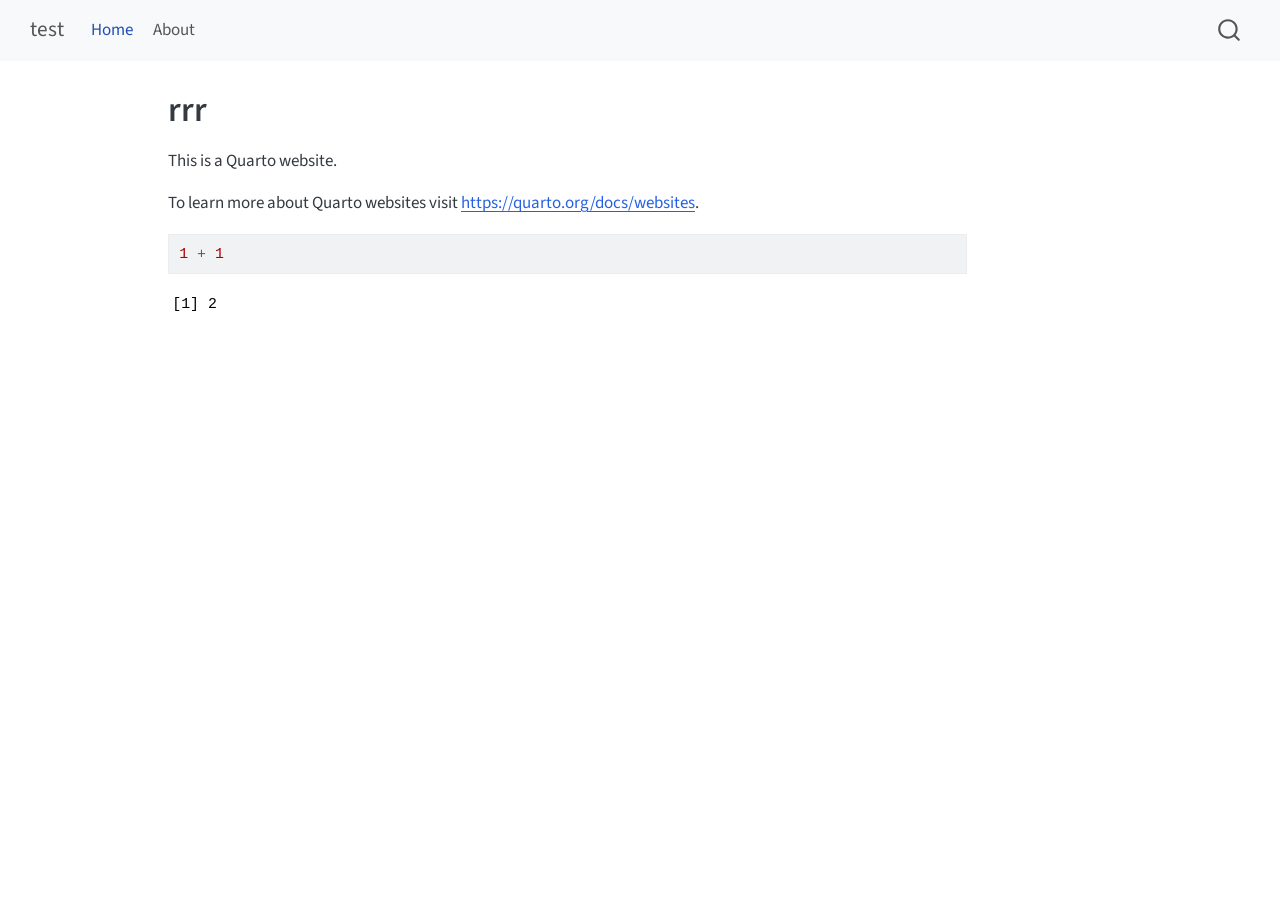
==== docs/index.html @ 75330f71 "test commit" ====
<!DOCTYPE html>
<html xmlns="http://www.w3.org/1999/xhtml" lang="en" xml:lang="en"><head>

<meta charset="utf-8">
<meta name="generator" content="quarto-1.9.38">

<meta name="viewport" content="width=device-width, initial-scale=1.0, user-scalable=yes">


<title>rrr – test</title>
<style>
/* Default styles provided by pandoc.
** See https://pandoc.org/MANUAL.html#variables-for-html for config info.
*/
code{white-space: pre-wrap;}
span.smallcaps{font-variant: small-caps;}
div.columns{display: flex; gap: min(4vw, 1.5em);}
div.column{flex: auto; overflow-x: auto;}
div.hanging-indent{margin-left: 1.5em; text-indent: -1.5em;}
ul.task-list{list-style: none;}
ul.task-list li input[type="checkbox"] {
  width: 0.8em;
  margin: 0 0.8em 0.2em -1em; /* quarto-specific, see https://github.com/quarto-dev/quarto-cli/issues/4556 */ 
  vertical-align: middle;
}
/* CSS for syntax highlighting */
html { -webkit-text-size-adjust: 100%; }
pre > code.sourceCode { white-space: pre; position: relative; }
pre > code.sourceCode > span { display: inline-block; line-height: 1.25; }
pre > code.sourceCode > span:empty { height: 1.2em; }
.sourceCode { overflow: visible; }
code.sourceCode > span { color: inherit; text-decoration: inherit; }
div.sourceCode { margin: 1em 0; }
pre.sourceCode { margin: 0; }
@media screen {
div.sourceCode { overflow: auto; }
}
@media print {
pre > code.sourceCode { white-space: pre-wrap; }
pre > code.sourceCode > span { text-indent: -5em; padding-left: 5em; }
}
pre.numberSource code
  { counter-reset: source-line 0; }
pre.numberSource code > span
  { position: relative; left: -4em; counter-increment: source-line; }
pre.numberSource code > span > a:first-child::before
  { content: counter(source-line);
    position: relative; left: -1em; text-align: right; vertical-align: baseline;
    border: none; display: inline-block;
    -webkit-touch-callout: none; -webkit-user-select: none;
    -khtml-user-select: none; -moz-user-select: none;
    -ms-user-select: none; user-select: none;
    padding: 0 4px; width: 4em;
  }
pre.numberSource { margin-left: 3em;  padding-left: 4px; }
div.sourceCode
  {   }
@media screen {
pre > code.sourceCode > span > a:first-child::before { text-decoration: underline; }
}
</style>


<script src="site_libs/quarto-nav/quarto-nav.js"></script>
<script src="site_libs/quarto-nav/headroom.min.js"></script>
<script src="site_libs/clipboard/clipboard.min.js"></script>
<script src="site_libs/quarto-search/autocomplete.umd.js"></script>
<script src="site_libs/quarto-search/fuse.min.js"></script>
<script src="site_libs/quarto-search/quarto-search.js"></script>
<meta name="quarto:offset" content="./">
<script src="site_libs/quarto-html/quarto.js" type="module"></script>
<script src="site_libs/quarto-html/tabsets/tabsets.js" type="module"></script>
<script src="site_libs/quarto-html/popper.min.js"></script>
<script src="site_libs/quarto-html/tippy.umd.min.js"></script>
<script src="site_libs/quarto-html/anchor.min.js"></script>
<link href="site_libs/quarto-html/tippy.css" rel="stylesheet">
<link href="site_libs/quarto-html/quarto-syntax-highlighting-15634bcf2e68342d4ad2dfa704d543f6.css" rel="stylesheet" id="quarto-text-highlighting-styles">
<script src="site_libs/bootstrap/bootstrap.min.js"></script>
<link href="site_libs/bootstrap/bootstrap-icons.css" rel="stylesheet">
<link href="site_libs/bootstrap/bootstrap-e22a719e395327774264c096637ce21a.min.css" rel="stylesheet" append-hash="true" id="quarto-bootstrap" data-mode="light">
<script id="quarto-search-options" type="application/json">{
  "location": "navbar",
  "copy-button": false,
  "collapse-after": 3,
  "panel-placement": "end",
  "type": "overlay",
  "limit": 50,
  "keyboard-shortcut": [
    "f",
    "/",
    "s"
  ],
  "show-item-context": false,
  "language": {
    "search-no-results-text": "No results",
    "search-matching-documents-text": "matching documents",
    "search-copy-link-title": "Copy link to search",
    "search-hide-matches-text": "Hide additional matches",
    "search-more-match-text": "more match in this document",
    "search-more-matches-text": "more matches in this document",
    "search-clear-button-title": "Clear",
    "search-text-placeholder": "",
    "search-detached-cancel-button-title": "Cancel",
    "search-submit-button-title": "Submit",
    "search-label": "Search"
  }
}</script>


<link rel="stylesheet" href="styles.css">
</head>

<body class="nav-fixed quarto-light">

<div id="quarto-search-results"></div>
  <header id="quarto-header" class="headroom fixed-top">
    <nav class="navbar navbar-expand-lg " data-bs-theme="dark">
      <div class="navbar-container container-fluid">
      <div class="navbar-brand-container mx-auto">
    <a class="navbar-brand" href="./index.html">
    <span class="navbar-title">test</span>
    </a>
  </div>
            <div id="quarto-search" class="" title="Search"></div>
          <button class="navbar-toggler" type="button" data-bs-toggle="collapse" data-bs-target="#navbarCollapse" aria-controls="navbarCollapse" role="menu" aria-expanded="false" aria-label="Toggle navigation" onclick="if (window.quartoToggleHeadroom) { window.quartoToggleHeadroom(); }">
  <span class="navbar-toggler-icon"></span>
</button>
          <div class="collapse navbar-collapse" id="navbarCollapse">
            <ul class="navbar-nav navbar-nav-scroll me-auto">
  <li class="nav-item">
    <a class="nav-link active" href="./index.html" aria-current="page"> 
<span class="menu-text">Home</span></a>
  </li>  
  <li class="nav-item">
    <a class="nav-link" href="./about.html"> 
<span class="menu-text">About</span></a>
  </li>  
</ul>
          </div> <!-- /navcollapse -->
            <div class="quarto-navbar-tools">
</div>
      </div> <!-- /container-fluid -->
    </nav>
</header>
<!-- content -->
<div id="quarto-content" class="quarto-container page-columns page-rows-contents page-layout-article page-navbar">
<!-- sidebar -->
<!-- margin-sidebar -->
    <div id="quarto-margin-sidebar" class="sidebar margin-sidebar zindex-bottom">
        
    </div>
<!-- main -->
<main class="content" id="quarto-document-content">

<header id="title-block-header" class="quarto-title-block default">
<div class="quarto-title">
<h1 class="title">rrr</h1>
</div>



<div class="quarto-title-meta">

    
  
    
  </div>
  


</header>


<p>This is a Quarto website.</p>
<p>To learn more about Quarto websites visit <a href="https://quarto.org/docs/websites" class="uri">https://quarto.org/docs/websites</a>.</p>
<div class="cell">
<div class="code-copy-outer-scaffold"><div class="sourceCode cell-code" id="cb1"><pre class="sourceCode r code-with-copy"><code class="sourceCode r"><span id="cb1-1"><a href="#cb1-1" aria-hidden="true" tabindex="-1"></a><span class="dv">1</span> <span class="sc">+</span> <span class="dv">1</span></span></code></pre></div><button title="Copy to Clipboard" class="code-copy-button"><i class="bi"></i></button></div>
<div class="cell-output cell-output-stdout">
<pre><code>[1] 2</code></pre>
</div>
</div>



</main> <!-- /main -->
<script id="quarto-html-after-body" type="application/javascript">
  window.document.addEventListener("DOMContentLoaded", function (event) {
    const icon = "";
    const anchorJS = new window.AnchorJS();
    anchorJS.options = {
      placement: 'right',
      icon: icon
    };
    anchorJS.add('.anchored');
    const isCodeAnnotation = (el) => {
      for (const clz of el.classList) {
        if (clz.startsWith('code-annotation-')) {                     
          return true;
        }
      }
      return false;
    }
    const onCopySuccess = function(e) {
      // button target
      const button = e.trigger;
      // don't keep focus
      button.blur();
      // flash "checked"
      button.classList.add('code-copy-button-checked');
      var currentTitle = button.getAttribute("title");
      button.setAttribute("title", "Copied!");
      let tooltip;
      if (window.bootstrap) {
        button.setAttribute("data-bs-toggle", "tooltip");
        button.setAttribute("data-bs-placement", "left");
        button.setAttribute("data-bs-title", "Copied!");
        tooltip = new bootstrap.Tooltip(button, 
          { trigger: "manual", 
            customClass: "code-copy-button-tooltip",
            offset: [0, -8]});
        tooltip.show();    
      }
      setTimeout(function() {
        if (tooltip) {
          tooltip.hide();
          button.removeAttribute("data-bs-title");
          button.removeAttribute("data-bs-toggle");
          button.removeAttribute("data-bs-placement");
        }
        button.setAttribute("title", currentTitle);
        button.classList.remove('code-copy-button-checked');
      }, 1000);
      // clear code selection
      e.clearSelection();
    }
    const getTextToCopy = function(trigger) {
      const outerScaffold = trigger.parentElement.cloneNode(true);
      const codeEl = outerScaffold.querySelector('code');
      for (const childEl of codeEl.children) {
        if (isCodeAnnotation(childEl)) {
          childEl.remove();
        }
      }
      return codeEl.innerText;
    }
    const clipboard = new window.ClipboardJS('.code-copy-button:not([data-in-quarto-modal])', {
      text: getTextToCopy
    });
    clipboard.on('success', onCopySuccess);
    if (window.document.getElementById('quarto-embedded-source-code-modal')) {
      const clipboardModal = new window.ClipboardJS('.code-copy-button[data-in-quarto-modal]', {
        text: getTextToCopy,
        container: window.document.getElementById('quarto-embedded-source-code-modal')
      });
      clipboardModal.on('success', onCopySuccess);
    }
      var localhostRegex = new RegExp(/^(?:http|https):\/\/localhost\:?[0-9]*\//);
      var mailtoRegex = new RegExp(/^mailto:/);
        var filterRegex = new RegExp('/' + window.location.host + '/');
      var isInternal = (href) => {
          return filterRegex.test(href) || localhostRegex.test(href) || mailtoRegex.test(href);
      }
      // Inspect non-navigation links and adorn them if external
     var links = window.document.querySelectorAll('a[href]:not(.nav-link):not(.navbar-brand):not(.toc-action):not(.sidebar-link):not(.sidebar-item-toggle):not(.pagination-link):not(.no-external):not([aria-hidden]):not(.dropdown-item):not(.quarto-navigation-tool):not(.about-link)');
      for (var i=0; i<links.length; i++) {
        const link = links[i];
        if (!isInternal(link.href)) {
          // undo the damage that might have been done by quarto-nav.js in the case of
          // links that we want to consider external
          if (link.dataset.originalHref !== undefined) {
            link.href = link.dataset.originalHref;
          }
        }
      }
    function tippyHover(el, contentFn, onTriggerFn, onUntriggerFn) {
      const config = {
        allowHTML: true,
        maxWidth: 500,
        delay: 100,
        arrow: false,
        appendTo: function(el) {
            return el.parentElement;
        },
        interactive: true,
        interactiveBorder: 10,
        theme: 'quarto',
        placement: 'bottom-start',
      };
      if (contentFn) {
        config.content = contentFn;
      }
      if (onTriggerFn) {
        config.onTrigger = onTriggerFn;
      }
      if (onUntriggerFn) {
        config.onUntrigger = onUntriggerFn;
      }
      window.tippy(el, config); 
    }
    const noterefs = window.document.querySelectorAll('a[role="doc-noteref"]');
    for (var i=0; i<noterefs.length; i++) {
      const ref = noterefs[i];
      tippyHover(ref, function() {
        // use id or data attribute instead here
        let href = ref.getAttribute('data-footnote-href') || ref.getAttribute('href');
        try { href = new URL(href).hash; } catch {}
        const id = href.replace(/^#\/?/, "");
        const note = window.document.getElementById(id);
        if (note) {
          return note.innerHTML;
        } else {
          return "";
        }
      });
    }
    const xrefs = window.document.querySelectorAll('a.quarto-xref');
    const processXRef = (id, note) => {
      // Strip column container classes
      const stripColumnClz = (el) => {
        el.classList.remove("page-full", "page-columns");
        if (el.children) {
          for (const child of el.children) {
            stripColumnClz(child);
          }
        }
      }
      stripColumnClz(note)
      if (id === null || id.startsWith('sec-')) {
        // Special case sections, only their first couple elements
        const container = document.createElement("div");
        if (note.children && note.children.length > 2) {
          container.appendChild(note.children[0].cloneNode(true));
          for (let i = 1; i < note.children.length; i++) {
            const child = note.children[i];
            if (child.tagName === "P" && child.innerText === "") {
              continue;
            } else {
              container.appendChild(child.cloneNode(true));
              break;
            }
          }
          if (window.Quarto?.typesetMath) {
            window.Quarto.typesetMath(container);
          }
          return container.innerHTML
        } else {
          if (window.Quarto?.typesetMath) {
            window.Quarto.typesetMath(note);
          }
          return note.innerHTML;
        }
      } else {
        // Remove any anchor links if they are present
        const anchorLink = note.querySelector('a.anchorjs-link');
        if (anchorLink) {
          anchorLink.remove();
        }
        if (window.Quarto?.typesetMath) {
          window.Quarto.typesetMath(note);
        }
        if (note.classList.contains("callout")) {
          return note.outerHTML;
        } else {
          return note.innerHTML;
        }
      }
    }
    for (var i=0; i<xrefs.length; i++) {
      const xref = xrefs[i];
      tippyHover(xref, undefined, function(instance) {
        instance.disable();
        let url = xref.getAttribute('href');
        let hash = undefined; 
        if (url.startsWith('#')) {
          hash = url;
        } else {
          try { hash = new URL(url).hash; } catch {}
        }
        if (hash) {
          const id = hash.replace(/^#\/?/, "");
          const note = window.document.getElementById(id);
          if (note !== null) {
            try {
              const html = processXRef(id, note.cloneNode(true));
              instance.setContent(html);
            } finally {
              instance.enable();
              instance.show();
            }
          } else {
            // See if we can fetch this
            fetch(url.split('#')[0])
            .then(res => res.text())
            .then(html => {
              const parser = new DOMParser();
              const htmlDoc = parser.parseFromString(html, "text/html");
              const note = htmlDoc.getElementById(id);
              if (note !== null) {
                const html = processXRef(id, note);
                instance.setContent(html);
              } 
            }).finally(() => {
              instance.enable();
              instance.show();
            });
          }
        } else {
          // See if we can fetch a full url (with no hash to target)
          // This is a special case and we should probably do some content thinning / targeting
          fetch(url)
          .then(res => res.text())
          .then(html => {
            const parser = new DOMParser();
            const htmlDoc = parser.parseFromString(html, "text/html");
            const note = htmlDoc.querySelector('main.content');
            if (note !== null) {
              // This should only happen for chapter cross references
              // (since there is no id in the URL)
              // remove the first header
              if (note.children.length > 0 && note.children[0].tagName === "HEADER") {
                note.children[0].remove();
              }
              const html = processXRef(null, note);
              instance.setContent(html);
            } 
          }).finally(() => {
            instance.enable();
            instance.show();
          });
        }
      }, function(instance) {
      });
    }
        let selectedAnnoteEl;
        const selectorForAnnotation = ( cell, annotation) => {
          let cellAttr = 'data-code-cell="' + cell + '"';
          let lineAttr = 'data-code-annotation="' +  annotation + '"';
          const selector = 'span[' + cellAttr + '][' + lineAttr + ']';
          return selector;
        }
        const selectCodeLines = (annoteEl) => {
          const doc = window.document;
          const targetCell = annoteEl.getAttribute("data-target-cell");
          const targetAnnotation = annoteEl.getAttribute("data-target-annotation");
          const annoteSpan = window.document.querySelector(selectorForAnnotation(targetCell, targetAnnotation));
          const lines = annoteSpan.getAttribute("data-code-lines").split(",");
          const lineIds = lines.map((line) => {
            return targetCell + "-" + line;
          })
          let top = null;
          let height = null;
          let parent = null;
          if (lineIds.length > 0) {
              //compute the position of the single el (top and bottom and make a div)
              const el = window.document.getElementById(lineIds[0]);
              top = el.offsetTop;
              height = el.offsetHeight;
              parent = el.parentElement.parentElement;
            if (lineIds.length > 1) {
              const lastEl = window.document.getElementById(lineIds[lineIds.length - 1]);
              const bottom = lastEl.offsetTop + lastEl.offsetHeight;
              height = bottom - top;
            }
            if (top !== null && height !== null && parent !== null) {
              // cook up a div (if necessary) and position it 
              let div = window.document.getElementById("code-annotation-line-highlight");
              if (div === null) {
                div = window.document.createElement("div");
                div.setAttribute("id", "code-annotation-line-highlight");
                div.style.position = 'absolute';
                parent.appendChild(div);
              }
              div.style.top = top - 2 + "px";
              div.style.height = height + 4 + "px";
              div.style.left = 0;
              let gutterDiv = window.document.getElementById("code-annotation-line-highlight-gutter");
              if (gutterDiv === null) {
                gutterDiv = window.document.createElement("div");
                gutterDiv.setAttribute("id", "code-annotation-line-highlight-gutter");
                gutterDiv.style.position = 'absolute';
                const codeCell = window.document.getElementById(targetCell);
                const gutter = codeCell.querySelector('.code-annotation-gutter');
                gutter.appendChild(gutterDiv);
              }
              gutterDiv.style.top = top - 2 + "px";
              gutterDiv.style.height = height + 4 + "px";
            }
            selectedAnnoteEl = annoteEl;
          }
        };
        const unselectCodeLines = () => {
          const elementsIds = ["code-annotation-line-highlight", "code-annotation-line-highlight-gutter"];
          elementsIds.forEach((elId) => {
            const div = window.document.getElementById(elId);
            if (div) {
              div.remove();
            }
          });
          selectedAnnoteEl = undefined;
        };
          // Handle positioning of the toggle
      window.addEventListener(
        "resize",
        throttle(() => {
          elRect = undefined;
          if (selectedAnnoteEl) {
            selectCodeLines(selectedAnnoteEl);
          }
        }, 10)
      );
      function throttle(fn, ms) {
      let throttle = false;
      let timer;
        return (...args) => {
          if(!throttle) { // first call gets through
              fn.apply(this, args);
              throttle = true;
          } else { // all the others get throttled
              if(timer) clearTimeout(timer); // cancel #2
              timer = setTimeout(() => {
                fn.apply(this, args);
                timer = throttle = false;
              }, ms);
          }
        };
      }
        // Attach click handler to the DT
        const annoteDls = window.document.querySelectorAll('dt[data-target-cell]');
        for (const annoteDlNode of annoteDls) {
          annoteDlNode.addEventListener('click', (event) => {
            const clickedEl = event.target;
            if (clickedEl !== selectedAnnoteEl) {
              unselectCodeLines();
              const activeEl = window.document.querySelector('dt[data-target-cell].code-annotation-active');
              if (activeEl) {
                activeEl.classList.remove('code-annotation-active');
              }
              selectCodeLines(clickedEl);
              clickedEl.classList.add('code-annotation-active');
            } else {
              // Unselect the line
              unselectCodeLines();
              clickedEl.classList.remove('code-annotation-active');
            }
          });
        }
    const findCites = (el) => {
      const parentEl = el.parentElement;
      if (parentEl) {
        const cites = parentEl.dataset.cites;
        if (cites) {
          return {
            el,
            cites: cites.split(' ')
          };
        } else {
          return findCites(el.parentElement)
        }
      } else {
        return undefined;
      }
    };
    var bibliorefs = window.document.querySelectorAll('a[role="doc-biblioref"]');
    for (var i=0; i<bibliorefs.length; i++) {
      const ref = bibliorefs[i];
      const citeInfo = findCites(ref);
      if (citeInfo) {
        tippyHover(citeInfo.el, function() {
          var popup = window.document.createElement('div');
          citeInfo.cites.forEach(function(cite) {
            var citeDiv = window.document.createElement('div');
            citeDiv.classList.add('hanging-indent');
            citeDiv.classList.add('csl-entry');
            var biblioDiv = window.document.getElementById('ref-' + cite);
            if (biblioDiv) {
              citeDiv.innerHTML = biblioDiv.innerHTML;
            }
            popup.appendChild(citeDiv);
          });
          return popup.innerHTML;
        });
      }
    }
  });
  </script>
</div> <!-- /content -->




</body></html>
---- docs/site_libs/quarto-html/tippy.css ----
.tippy-box[data-animation=fade][data-state=hidden]{opacity:0}[data-tippy-root]{max-width:calc(100vw - 10px)}.tippy-box{position:relative;background-color:#333;color:#fff;border-radius:4px;font-size:14px;line-height:1.4;white-space:normal;outline:0;transition-property:transform,visibility,opacity}.tippy-box[data-placement^=top]>.tippy-arrow{bottom:0}.tippy-box[data-placement^=top]>.tippy-arrow:before{bottom:-7px;left:0;border-width:8px 8px 0;border-top-color:initial;transform-origin:center top}.tippy-box[data-placement^=bottom]>.tippy-arrow{top:0}.tippy-box[data-placement^=bottom]>.tippy-arrow:before{top:-7px;left:0;border-width:0 8px 8px;border-bottom-color:initial;transform-origin:center bottom}.tippy-box[data-placement^=left]>.tippy-arrow{right:0}.tippy-box[data-placement^=left]>.tippy-arrow:before{border-width:8px 0 8px 8px;border-left-color:initial;right:-7px;transform-origin:center left}.tippy-box[data-placement^=right]>.tippy-arrow{left:0}.tippy-box[data-placement^=right]>.tippy-arrow:before{left:-7px;border-width:8px 8px 8px 0;border-right-color:initial;transform-origin:center right}.tippy-box[data-inertia][data-state=visible]{transition-timing-function:cubic-bezier(.54,1.5,.38,1.11)}.tippy-arrow{width:16px;height:16px;color:#333}.tippy-arrow:before{content:"";position:absolute;border-color:transparent;border-style:solid}.tippy-content{position:relative;padding:5px 9px;z-index:1}
---- docs/site_libs/quarto-html/quarto-syntax-highlighting-15634bcf2e68342d4ad2dfa704d543f6.css ----
/* quarto syntax highlight colors */
:root {
  --quarto-hl-ot-color: #003B4F;
  --quarto-hl-at-color: #657422;
  --quarto-hl-ss-color: #20794D;
  --quarto-hl-an-color: #5E5E5E;
  --quarto-hl-fu-color: #4758AB;
  --quarto-hl-st-color: #20794D;
  --quarto-hl-cf-color: #003B4F;
  --quarto-hl-op-color: #5E5E5E;
  --quarto-hl-er-color: #AD0000;
  --quarto-hl-bn-color: #AD0000;
  --quarto-hl-al-color: #AD0000;
  --quarto-hl-va-color: #111111;
  --quarto-hl-bu-color: inherit;
  --quarto-hl-ex-color: inherit;
  --quarto-hl-pp-color: #AD0000;
  --quarto-hl-in-color: #5E5E5E;
  --quarto-hl-vs-color: #20794D;
  --quarto-hl-wa-color: #5E5E5E;
  --quarto-hl-do-color: #5E5E5E;
  --quarto-hl-im-color: #00769E;
  --quarto-hl-ch-color: #20794D;
  --quarto-hl-dt-color: #AD0000;
  --quarto-hl-fl-color: #AD0000;
  --quarto-hl-co-color: #5E5E5E;
  --quarto-hl-cv-color: #5E5E5E;
  --quarto-hl-cn-color: #8f5902;
  --quarto-hl-sc-color: #5E5E5E;
  --quarto-hl-dv-color: #AD0000;
  --quarto-hl-kw-color: #003B4F;
}

/* other quarto variables */
:root {
  --quarto-font-monospace: SFMono-Regular, Menlo, Monaco, Consolas, "Liberation Mono", "Courier New", monospace;
}

/* syntax highlight based on Pandoc's rules */
pre > code.sourceCode > span {
  color: #003B4F;
}

code.sourceCode > span {
  color: #003B4F;
}

div.sourceCode,
div.sourceCode pre.sourceCode {
  color: #003B4F;
}

/* Normal */
code span {
  color: #003B4F;
}

/* Alert */
code span.al {
  color: #AD0000;
  font-style: inherit;
}

/* Annotation */
code span.an {
  color: #5E5E5E;
  font-style: inherit;
}

/* Attribute */
code span.at {
  color: #657422;
  font-style: inherit;
}

/* BaseN */
code span.bn {
  color: #AD0000;
  font-style: inherit;
}

/* BuiltIn */
code span.bu {
  font-style: inherit;
}

/* ControlFlow */
code span.cf {
  color: #003B4F;
  font-weight: bold;
  font-style: inherit;
}

/* Char */
code span.ch {
  color: #20794D;
  font-style: inherit;
}

/* Constant */
code span.cn {
  color: #8f5902;
  font-style: inherit;
}

/* Comment */
code span.co {
  color: #5E5E5E;
  font-style: inherit;
}

/* CommentVar */
code span.cv {
  color: #5E5E5E;
  font-style: italic;
}

/* Documentation */
code span.do {
  color: #5E5E5E;
  font-style: italic;
}

/* DataType */
code span.dt {
  color: #AD0000;
  font-style: inherit;
}

/* DecVal */
code span.dv {
  color: #AD0000;
  font-style: inherit;
}

/* Error */
code span.er {
  color: #AD0000;
  font-style: inherit;
}

/* Extension */
code span.ex {
  font-style: inherit;
}

/* Float */
code span.fl {
  color: #AD0000;
  font-style: inherit;
}

/* Function */
code span.fu {
  color: #4758AB;
  font-style: inherit;
}

/* Import */
code span.im {
  color: #00769E;
  font-style: inherit;
}

/* Information */
code span.in {
  color: #5E5E5E;
  font-style: inherit;
}

/* Keyword */
code span.kw {
  color: #003B4F;
  font-weight: bold;
  font-style: inherit;
}

/* Operator */
code span.op {
  color: #5E5E5E;
  font-style: inherit;
}

/* Other */
code span.ot {
  color: #003B4F;
  font-style: inherit;
}

/* Preprocessor */
code span.pp {
  color: #AD0000;
  font-style: inherit;
}

/* SpecialChar */
code span.sc {
  color: #5E5E5E;
  font-style: inherit;
}

/* SpecialString */
code span.ss {
  color: #20794D;
  font-style: inherit;
}

/* String */
code span.st {
  color: #20794D;
  font-style: inherit;
}

/* Variable */
code span.va {
  color: #111111;
  font-style: inherit;
}

/* VerbatimString */
code span.vs {
  color: #20794D;
  font-style: inherit;
}

/* Warning */
code span.wa {
  color: #5E5E5E;
  font-style: italic;
}

.prevent-inlining {
  content: "</";
}

/*# sourceMappingURL=f23921c56f73e400b49028c9186a1aa0.css.map */
---- docs/styles.css ----
/* css styles */
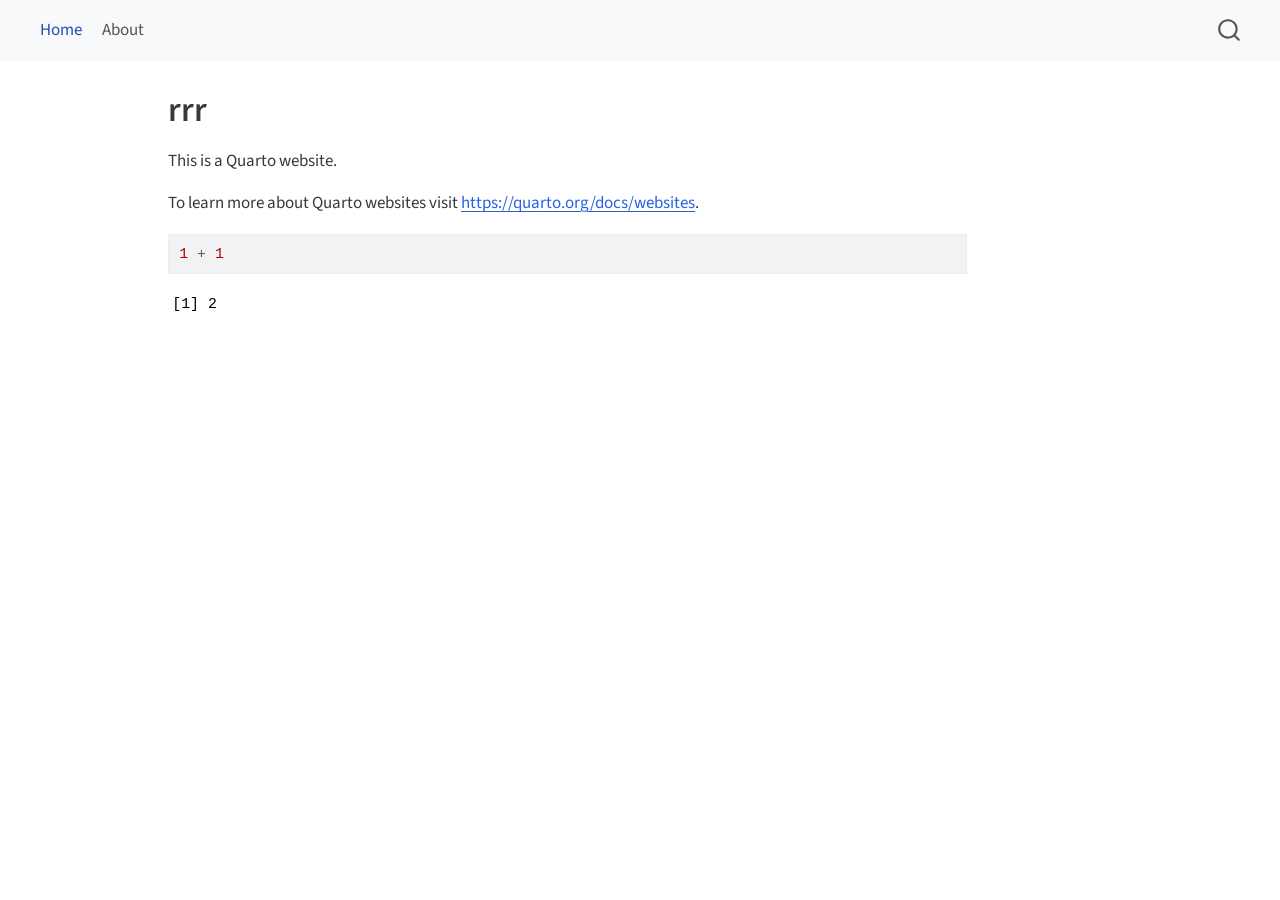
==== commit 4a3e33da: "changed yaml" ====
--- a/docs/index.html
+++ b/docs/index.html
@@ -7,7 +7,7 @@
 <meta name="viewport" content="width=device-width, initial-scale=1.0, user-scalable=yes">
 
 
-<title>rrr – test</title>
+<title>rrr</title>
 <style>
 /* Default styles provided by pandoc.
 ** See https://pandoc.org/MANUAL.html#variables-for-html for config info.
@@ -116,11 +116,6 @@
   <header id="quarto-header" class="headroom fixed-top">
     <nav class="navbar navbar-expand-lg " data-bs-theme="dark">
       <div class="navbar-container container-fluid">
-      <div class="navbar-brand-container mx-auto">
-    <a class="navbar-brand" href="./index.html">
-    <span class="navbar-title">test</span>
-    </a>
-  </div>
             <div id="quarto-search" class="" title="Search"></div>
           <button class="navbar-toggler" type="button" data-bs-toggle="collapse" data-bs-target="#navbarCollapse" aria-controls="navbarCollapse" role="menu" aria-expanded="false" aria-label="Toggle navigation" onclick="if (window.quartoToggleHeadroom) { window.quartoToggleHeadroom(); }">
   <span class="navbar-toggler-icon"></span>
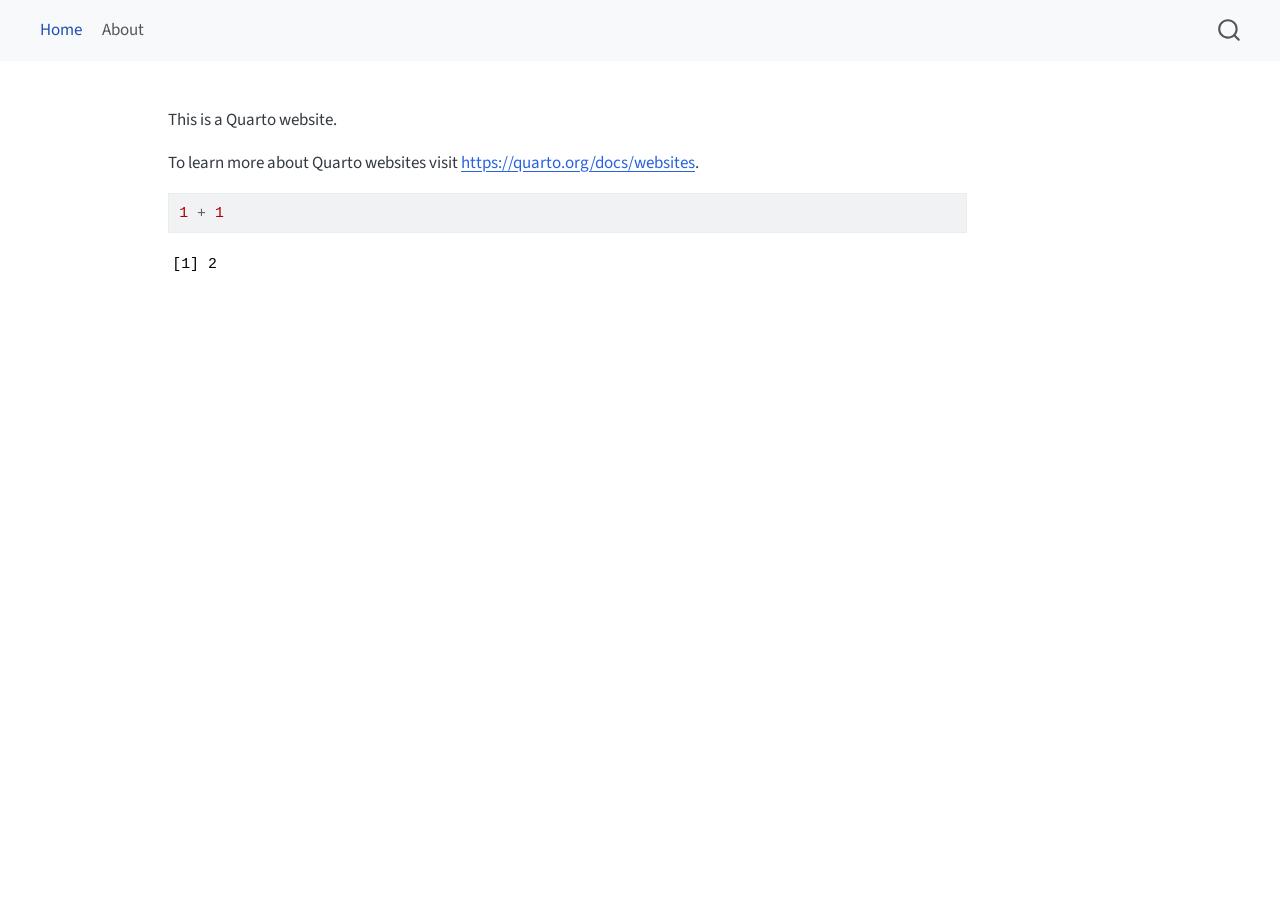
==== commit 1c0c916c: "chnaged yaml2" ====
--- a/docs/index.html
+++ b/docs/index.html
@@ -7,7 +7,7 @@
 <meta name="viewport" content="width=device-width, initial-scale=1.0, user-scalable=yes">
 
 
-<title>rrr</title>
+<title>index</title>
 <style>
 /* Default styles provided by pandoc.
 ** See https://pandoc.org/MANUAL.html#variables-for-html for config info.
@@ -145,25 +145,9 @@
         
     </div>
 <!-- main -->
-<main class="content" id="quarto-document-content">
-
-<header id="title-block-header" class="quarto-title-block default">
-<div class="quarto-title">
-<h1 class="title">rrr</h1>
-</div>
-
-
-
-<div class="quarto-title-meta">
-
-    
-  
-    
-  </div>
-  
-
-
-</header>
+<main class="content" id="quarto-document-content"><header id="title-block-header" class="quarto-title-block"></header>
+
+
 
 
 <p>This is a Quarto website.</p>
